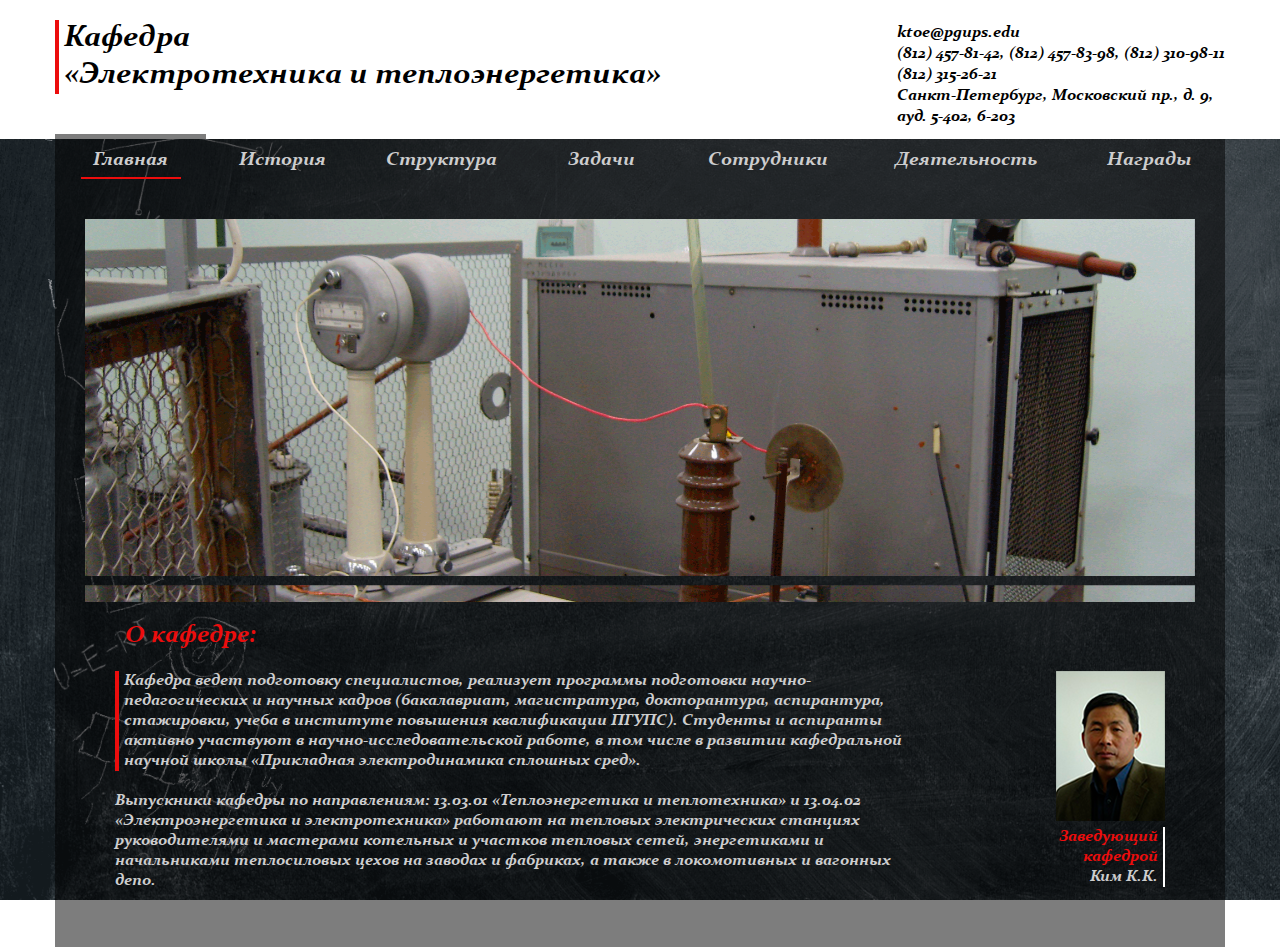
==== index.html @ aab208f6 "Initial commit" ====
<!DOCTYPE html>
<html lang="en">
<head>
	<meta charset="UTF-8">
	<title>Кафедра «Электротехника и теплоэнергетика»</title>
	<link rel="icon" href="img/favicon.ico" type="image/x-icon">
	<script src="js/jquery-3.3.1.min.js"></script>
	<link rel="stylesheet" href="https://use.fontawesome.com/releases/v5.7.2/css/all.css" integrity="sha384-fnmOCqbTlWIlj8LyTjo7mOUStjsKC4pOpQbqyi7RrhN7udi9RwhKkMHpvLbHG9Sr" crossorigin="anonymous">
	<link rel="stylesheet" href="css/owl.carousel.min.css">
	<link rel="stylesheet" href="css/main.css">
</head>
<body>
	<header>
		<div class="header-wrapp">
			<h1 class="header-title left-line">Кафедра<br>«Электротехника и теплоэнергетика»</h1>
			<div class="header-contacts">
				<p class="email"><span><i class="fas fa-envelope"></i></span>ktoe@pgups.edu</p>
				<p class="nums"><span><i class="fas fa-phone"></i></span>(812) 457-81-42, (812) 457-83-98, (812) 310-98-11</p>
				<p class="fax"><span><i class="fas fa-fax"></i></span>(812) 315-26-21</p>
				<p class="adr"><span><i class="fas fa-map-marker-alt"></i></span>Санкт-Петербург, Московский пр., д. 9,
				<p><span></span>ауд. 5-402, 6-203</p>
				</p>
			</div>
		</div>
	</header>

	<section class="navigation">
		<div class="section-wrapp nt-bg">
			<nav>
				<ul>
					<li class="nav-active"><a href="#">Главная</a></li>
					<li><a href="pages/history.html">История</a></li>
					<li><a href="pages/structure.html">Структура</a></li>
					<li><a href="pages/tasks.html">Задачи</a></li>
					<li><a href="pages/staff.html">Сотрудники</a></li>
					<li><a href="pages/activity.html">Деятельность</a></li>
					<li><a href="pages/awards.html">Награды</a></li>
				</ul>
			</nav>
		</div>
	</section>

	<section class="main">
		<div class="section-wrapp nt-bg">
			<div class="owl-carousel main-slider">
				<img src="#" data-src="img/main-slider/1.gif" alt="1" class="owl-lazy">
				<img src="#" data-src="img/main-slider/2.gif" alt="2" class="owl-lazy">
				<img src="#" data-src="img/main-slider/3.gif" alt="3" class="owl-lazy">
				<img src="#" data-src="img/main-slider/4.gif" alt="4" class="owl-lazy">
				<img src="#" data-src="img/main-slider/5.gif" alt="5" class="owl-lazy">
				<img src="#" data-src="img/main-slider/6.gif" alt="6" class="owl-lazy">
				<img src="#" data-src="img/main-slider/7.gif" alt="7" class="owl-lazy">
			</div>
			<article class="article-temp1">
				<h2 class="accent-color title">О кафедре:</h2>
				<div class="article-temp1-content">
					<div class="left-side">
						<p class="left-line">Кафедра ведет подготовку специалистов, реализует программы подготовки научно-педагогических и научных кадров (бакалавриат, магистратура, докторантура, аспирантура, стажировки, учеба в институте повышения квалификации ПГУПС). Студенты и аспиранты активно участвуют в научно-исследовательской работе, в том числе в развитии кафедральной научной школы «Прикладная электродинамика сплошных сред».</p>
						<p>Выпускники кафедры по направлениям: 13.03.01 «Теплоэнергетика и теплотехника» и 13.04.02 «Электроэнергетика и электротехника» работают на тепловых электрических станциях руководителями и мастерами котельных и участков тепловых сетей, энергетиками и начальниками теплосиловых цехов на заводах и фабриках, а также в локомотивных и вагонных депо.</p>
					</div>
					<div class="right-side">
						<img src="img/staff/kim.png" alt="KKK">
						<div class="img-title right-line">
							<p class="accent-color">Заведующий кафедрой</p>
							<h1>Ким К.К.</h1>
						</div>
					</div>
				</div>
			</article>
		</div>
	</section>
	
	<script src="js/owl.carousel.min.js"></script>
	<script src="js/main.js"></script>

	<script>
		$(".owl-carousel").owlCarousel({
			items: 1,
			dots: false,
			lazyLoad: true,
			touchDrag: false,
			mouseDrag: false,
			autoplay: true,
			autoplayTimeout: 3500,
			autoplaySpeed: 1000,
			loop: true
		});
	</script>
</body>
</html>
---- css/main.css ----
@font-face{
	font-family: 'Constantia';
	src: url('fonts/Constantia.ttf') format('truetype');
	font-weight: normal;
	font-style: normal;
}

header {
	width: 100%;
	background-color: #fff;
	z-index: 1;
}

p, h1{
	font-weight: normal;
	font-size: 16px;
	padding: 0;
	margin: 0;
	cursor: default;
}

section {
	max-width: 1170px;
	margin: 0 auto;
}

.bottom-activity div:first-child a:first-child{
	margin-right: -4px;
}

.img-responsive {
	display: block;
	width: 100%;
}

.main-slider {
	max-height: 383.33px;
	overflow: hidden;
}

.main-slider img {
	display: block;
	width: 100%;
}

.section-wrapp {
	color: var(--default-color);
	padding: 40px 30px;
}

.left-line {
	padding-left: 5px;
	border-left: var(--accent-color) 4px solid;
}

.left-line-thin {
	padding-left: 5px;
	border-left: var(--accent-color) 2px solid;
}

.right-line {
	padding-right: 5px;
	border-right: white 2px solid;
}

.nt-bg {
	background-color: rgba(0, 0, 0, .51);
}

.accent-color {
	color: var(--accent-color);
}

.bw-color-border {
	border-color: #cdcdce;
}

.article-temp1 {
	padding: 0 30px 0 30px;
}

.article-temp1 .title{
	margin-left: 10px;
}

.article-temp1 .left-side {
	padding-right: 20px;
}

.article-temp1 .left-side p {
	margin-top: 20px;
	padding-right: 110px;
}

.article-temp1 .left-side p ul{
	position: relative;
}

.article-temp1 p:nth-child(1) {
	margin-top: 0;
}

.article-temp1 .article-temp1-content {
	display: flex;
}

.article-temp1 .right-side{
	text-align: right;
}

.article-temp1 .right-side .img-title {
	margin-bottom: 20px;
}

body {
	--default-font: 'Constantia';
	--accent-color: #ec0d0d;
	--default-color: #cdcdce;
	--orange-color: #dc941d;
	--green-color: #297c49;
	background: url(../img/bg.png);
	-webkit-background-size: cover;
	background-size: cover;
	background-attachment: fixed;
	background-repeat: no-repeat;
	margin: 0;
	padding: 0;
	font-family: var(--default-font), sans-serif;
	font-size: 16px;
	min-width: 1170px;
	position: relative;
}

.header-wrapp	{
	display: flex;
	max-width: 1170px;
	min-height: 114px;
	margin: 0 auto;
	position: relative;
	padding: 0px 0 25px 0;
}

.header-title {
	position: absolute;
	left: 0;
	top: 20px;
	font-size: 30px;
	max-width: 600px;
}

.header-contacts {
	position: absolute;
	right: 0;
	top: 20px;
}

.header-contacts > p {
	margin-top: 5px;
	line-height: 16px;
}

.header-contacts p span {
	display: inline-block;
	color: #a7a8ad;
	min-width: 20px;
}

.navigation .section-wrapp {
	padding: unset;
}

.navigation nav ul{
	display:table;
	width:100%;
	margin: 0;
	padding: 0;
}

.navigation nav ul li {
	float:none;
	display:table-cell;
	text-align:center;
	padding: 10px 0 0px 0;
	position: relative;
}

.navigation nav ul li:after {
	content: '';
	display: block;
	width: 100px;
	height: 2px;
	background-color: transparent;
	margin: 0 auto;
	margin-top: 5px;
	transition: .25s background-color ease;
}

.navigation nav ul li:hover:after, .navigation nav ul li.nav-active:after{
	background-color: var(--accent-color);
}

.navigation nav ul li:before {
	z-index: 10;
	content: '';
	display: block;
	position: absolute;
	top: -5px;
	width: 100%;
	height: 5px;
	background-color: transparent;
	transition: .25s background-color ease;
}

.navigation nav ul li:hover:before, .navigation nav ul li.nav-active:before{
	background-color: rgba(0, 0, 0, .51);
}

.navigation nav ul li a {
	color: var(--default-color);
	text-decoration: none;
	font-size: 19px;
}

.staff-page {
	display: grid;
	grid-template-columns: repeat(5, 1fr);
	grid-row-gap: 35px;
	justify-content: center;
}

.history .staff-page {
	grid-row-gap: 80px;
}

.staff-page.page2 .left-line-thin{
	border-left: var(--orange-color) 2px solid;
}

.staff-page.page2 .accent-color {
	color: var(--orange-color);
}

.staff-page.page3 .left-line-thin{
	border-left: var(--green-color) 2px solid;
}

.staff-page.page3 .accent-color {
	color: var(--green-color);
}

.staff-page.page4 .left-line-thin{
	border-left: #54b427 2px solid;
}

.staff-page.page4 .accent-color {
	color: #54b427;
}

.staff-page.page5 .left-line-thin{
	border-left: #63798d 2px solid;
}

.staff-page.page5 .accent-color {
	color: #63798d;
}




.staff-page .item img {
	max-width: 119px;
}

.staff-page .item h1 {
	margin-top: 5px;
	margin-bottom: 5px;
	font-weight: bold;
}

.staff-page .item p {
	margin-left: 10px;
}

.staff-page .item {
	cursor: pointer;
}

.owl-dots {
	text-align: center;
	margin-right: -15px;
}

.history .owl-dots {
	margin-top: 30px;
}

.owl-dots .owl-dot {
	margin-right: 15px;
	outline: none;
}

.staff button.owl-dot:nth-child(2).active {
	background: var(--orange-color);
}

.staff button.owl-dot:nth-child(3).active {
	background: var(--green-color);
}

.staff button.owl-dot:nth-child(4).active {
	background: #54b427;
}

.staff button.owl-dot:nth-child(5).active {
	background: #63798d;
}


button.owl-dot:nth-child(1).active,  .history button.owl-dot:nth-child(2).active, .history button.owl-dot:nth-child(3).active, .awards button.owl-dot.active{
	background: var(--accent-color);
}


.activity-tasks li{
	line-height: 25px;
	font-size: 18px;
}

.history {
	text-align: center;
}

.his-top-content {
	position: relative;
}

.his-top-content a {
	position: absolute;
	right: 115px;
	bottom: 10px;
	min-width: 200px;
	min-height: 200px;
}

.history .owl-carousel {
	text-align: left;
	margin: 0 auto;
	margin: 0 125px;
	max-width: 900px;
	margin-top: 95px;
	min-height: 370px;
}


.rounded-bb {
	position: relative;
	padding-left: 9px;
}

.rounded-bb:before {
	content: '';
	position: absolute;
	display: block;
	min-width: 95px;
	min-height: 10px;
	border-bottom: 2px var(--accent-color) solid;
	border-left: 2px var(--accent-color) solid;
	border-bottom-left-radius: 10px;
	bottom: -5px;
	left: 0px;
}

.h-title-img {
	position: absolute;
	padding: 0 100px;
	margin-top: 15px;
}

.awards {
	text-align: center;
	position: relative;
}

.aw-bottom {
	position: relative;
	text-align: left;
	bottom: 2px;
	left: 59px;
}

.aw-bottom a {
	position: absolute;
	bottom: 7px;
	left: 0;
	width: 280px;
	height: 100px;
}

.aw-content {
	position: absolute;
	width: 95%;
	height: 480px;
	display: flex;
	text-align: left;
}

.aw-left {
	width: 400px;
}

.aw-right {
	margin-left: 80px;
}

.aw-right-wrapper, .aw-left-wrapper{
	position: relative;
}

.aw-right-wrapper .owl-carousel{
	max-width: 580px;
}

.aw-left-page p span {
	color: var(--accent-color);
}

.aw-left-page p {
	margin-top: 35px;
	max-width: 400px;
	padding-left: 53px;
}

.aw-left-page p:nth-child(1) {
	margin-top: 0;
}

.aw-left-wrapper .owl-dots {
	margin-top: 22px;
}

.aw-left-wrapper .owl-dots .owl-dot {
	margin-right: 10px;
}
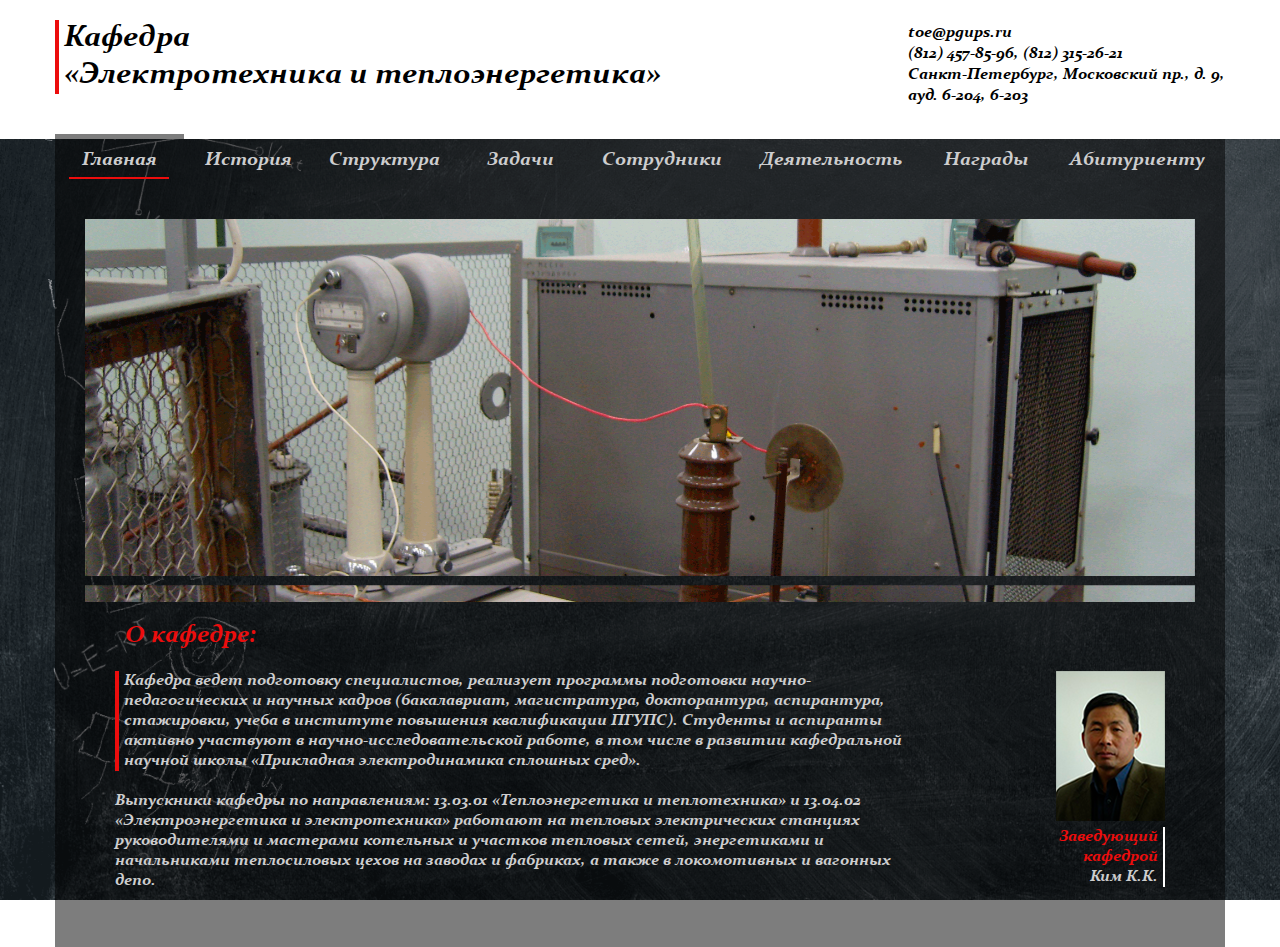
==== commit 44e3b479: "new header, add new staff, new history file, enr page" ====
--- a/index.html
+++ b/index.html
@@ -14,12 +14,10 @@
 		<div class="header-wrapp">
 			<h1 class="header-title left-line">Кафедра<br>«Электротехника и теплоэнергетика»</h1>
 			<div class="header-contacts">
-				<p class="email"><span><i class="fas fa-envelope"></i></span>ktoe@pgups.edu</p>
-				<p class="nums"><span><i class="fas fa-phone"></i></span>(812) 457-81-42, (812) 457-83-98, (812) 310-98-11</p>
-				<p class="fax"><span><i class="fas fa-fax"></i></span>(812) 315-26-21</p>
+				<p class="email"><span><i class="fas fa-envelope"></i></span>toe@pgups.ru</p>
+				<p class="nums"><span><i class="fas fa-phone"></i></span>(812) 457-85-96, (812) 315-26-21</p>
 				<p class="adr"><span><i class="fas fa-map-marker-alt"></i></span>Санкт-Петербург, Московский пр., д. 9,
-				<p><span></span>ауд. 5-402, 6-203</p>
-				</p>
+				<p><span></span>ауд. 6-204, 6-203</p>
 			</div>
 		</div>
 	</header>
@@ -35,6 +33,7 @@
 					<li><a href="pages/staff.html">Сотрудники</a></li>
 					<li><a href="pages/activity.html">Деятельность</a></li>
 					<li><a href="pages/awards.html">Награды</a></li>
+					<li><a href="pages/enr.html">Абитуриенту</a></li>
 				</ul>
 			</nav>
 		</div>
--- a/css/main.css
+++ b/css/main.css
@@ -257,11 +257,11 @@
 }
 
 .staff-page.page5 .left-line-thin{
-	border-left: #63798d 2px solid;
+	border-left: #2770b4 2px solid;
 }
 
 .staff-page.page5 .accent-color {
-	color: #63798d;
+	color: #2770b4;
 }
 
 
@@ -312,7 +312,7 @@
 }
 
 .staff button.owl-dot:nth-child(5).active {
-	background: #63798d;
+	background: #2770b4;
 }
 
 
@@ -347,7 +347,7 @@
 	margin: 0 auto;
 	margin: 0 125px;
 	max-width: 900px;
-	margin-top: 95px;
+	margin-top: 14px;
 	min-height: 370px;
 }
 
@@ -373,7 +373,7 @@
 .h-title-img {
 	position: absolute;
 	padding: 0 100px;
-	margin-top: 15px;
+	margin-top: -66px;
 }
 
 .awards {
@@ -440,4 +440,21 @@
 
 .aw-left-wrapper .owl-dots .owl-dot {
 	margin-right: 10px;
+}
+
+.enr-links {
+	position: relative;
+}
+
+.enr-links a {
+	display: block;
+	position: absolute;
+	width: 250px;
+	height: 100px;
+	top: -180px;
+	left: 235px;
+}
+
+.enr-links a.link2 {
+	left: 600px;
 }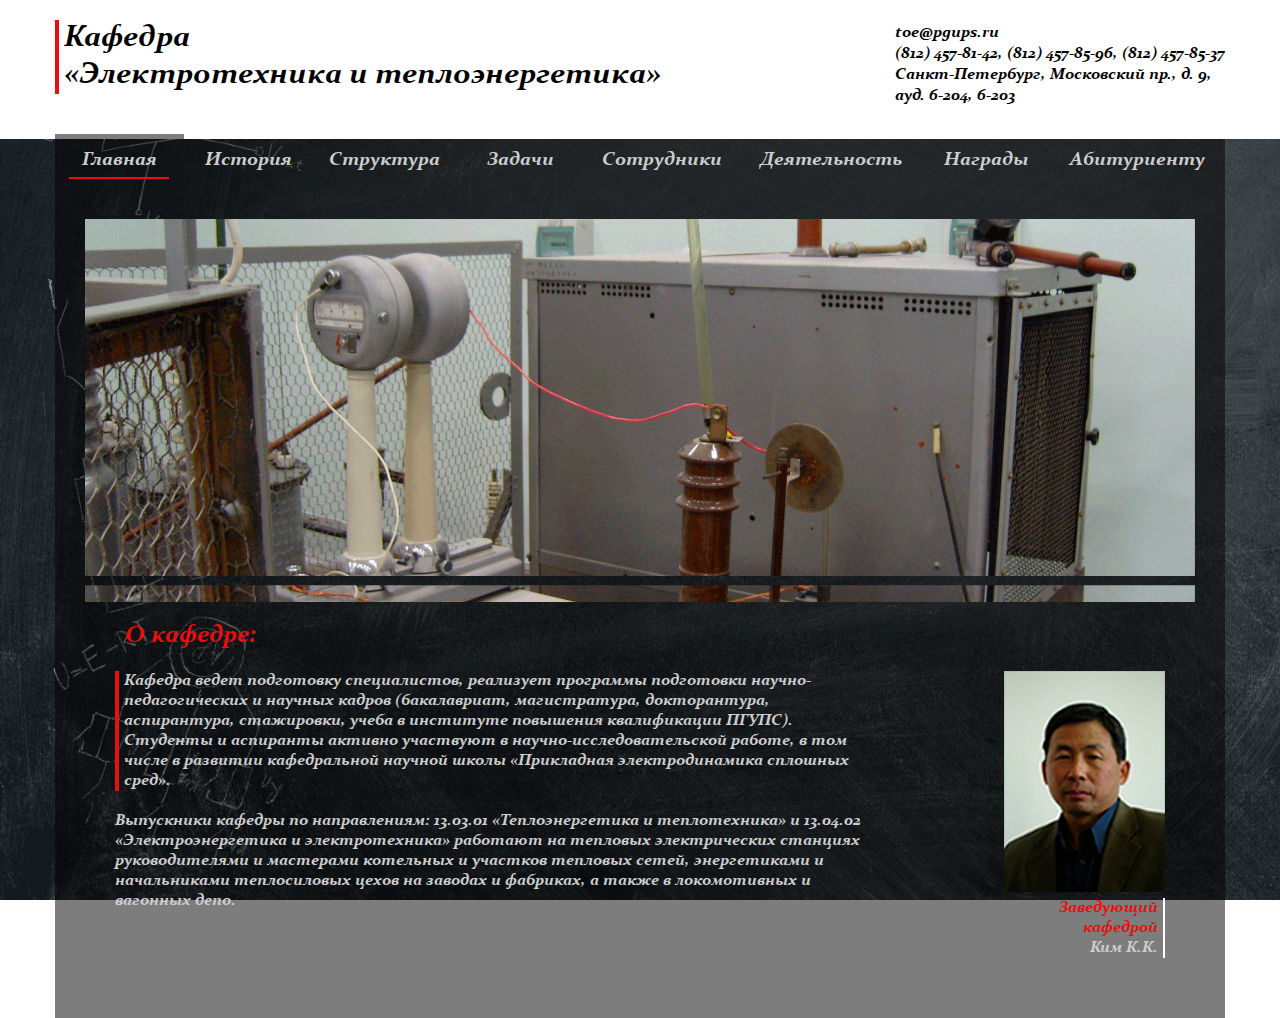
==== commit 1f7aff12: "0904" ====
--- a/index.html
+++ b/index.html
@@ -15,7 +15,7 @@
 			<h1 class="header-title left-line">Кафедра<br>«Электротехника и теплоэнергетика»</h1>
 			<div class="header-contacts">
 				<p class="email"><span><i class="fas fa-envelope"></i></span>toe@pgups.ru</p>
-				<p class="nums"><span><i class="fas fa-phone"></i></span>(812) 457-85-96, (812) 315-26-21</p>
+				<p class="nums"><span><i class="fas fa-phone"></i></span>(812) 457-81-42, (812) 457-85-96, (812) 457-85-37</p>
 				<p class="adr"><span><i class="fas fa-map-marker-alt"></i></span>Санкт-Петербург, Московский пр., д. 9,
 				<p><span></span>ауд. 6-204, 6-203</p>
 			</div>
@@ -58,7 +58,7 @@
 						<p>Выпускники кафедры по направлениям: 13.03.01 «Теплоэнергетика и теплотехника» и 13.04.02 «Электроэнергетика и электротехника» работают на тепловых электрических станциях руководителями и мастерами котельных и участков тепловых сетей, энергетиками и начальниками теплосиловых цехов на заводах и фабриках, а также в локомотивных и вагонных депо.</p>
 					</div>
 					<div class="right-side">
-						<img src="img/staff/kim.png" alt="KKK">
+						<img src="img/kim.png" alt="KKK">
 						<div class="img-title right-line">
 							<p class="accent-color">Заведующий кафедрой</p>
 							<h1>Ким К.К.</h1>
--- a/css/main.css
+++ b/css/main.css
@@ -316,7 +316,7 @@
 }
 
 
-button.owl-dot:nth-child(1).active,  .history button.owl-dot:nth-child(2).active, .history button.owl-dot:nth-child(3).active, .awards button.owl-dot.active{
+button.owl-dot:nth-child(1).active,  .history button.owl-dot:nth-child(2).active, .history button.owl-dot:nth-child(3).active, .history button.owl-dot:nth-child(4).active, .awards button.owl-dot.active{
 	background: var(--accent-color);
 }
 
@@ -390,7 +390,7 @@
 
 .aw-bottom a {
 	position: absolute;
-	bottom: 7px;
+	bottom: -14px;
 	left: 0;
 	width: 280px;
 	height: 100px;
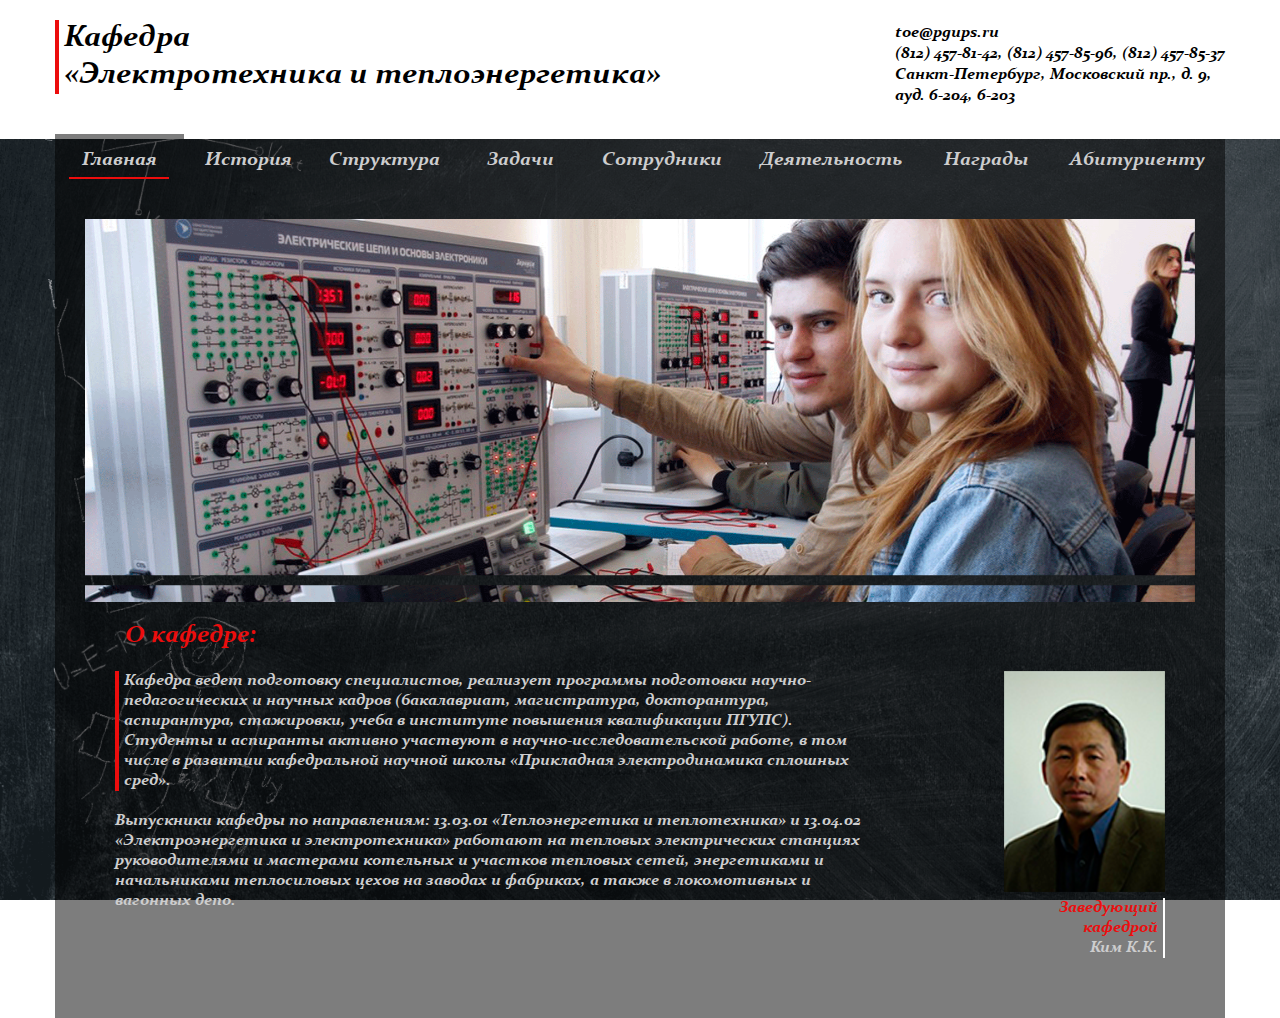
==== commit 0fbc1b64: "new photos on main page" ====
--- a/index.html
+++ b/index.html
@@ -49,6 +49,15 @@
 				<img src="#" data-src="img/main-slider/5.gif" alt="5" class="owl-lazy">
 				<img src="#" data-src="img/main-slider/6.gif" alt="6" class="owl-lazy">
 				<img src="#" data-src="img/main-slider/7.gif" alt="7" class="owl-lazy">
+				<img src="#" data-src="img/main-slider/8.gif" alt="8" class="owl-lazy">
+				<img src="#" data-src="img/main-slider/9.gif" alt="9" class="owl-lazy">
+				<img src="#" data-src="img/main-slider/10.gif" alt="10" class="owl-lazy">
+				<img src="#" data-src="img/main-slider/11.gif" alt="11" class="owl-lazy">
+				<img src="#" data-src="img/main-slider/12.gif" alt="12" class="owl-lazy">
+				<img src="#" data-src="img/main-slider/13.gif" alt="13" class="owl-lazy">
+				<img src="#" data-src="img/main-slider/14.gif" alt="14" class="owl-lazy">
+				<img src="#" data-src="img/main-slider/15.gif" alt="15" class="owl-lazy">
+				<img src="#" data-src="img/main-slider/16.gif" alt="16" class="owl-lazy">
 			</div>
 			<article class="article-temp1">
 				<h2 class="accent-color title">О кафедре:</h2>
--- a/css/main.css
+++ b/css/main.css
@@ -316,7 +316,7 @@
 }
 
 
-button.owl-dot:nth-child(1).active,  .history button.owl-dot:nth-child(2).active, .history button.owl-dot:nth-child(3).active, .history button.owl-dot:nth-child(4).active, .awards button.owl-dot.active{
+button.owl-dot:nth-child(1).active,  .history button.owl-dot:nth-child(2).active, .history button.owl-dot:nth-child(3).active, .history button.owl-dot:nth-child(4).active, .history button.owl-dot:nth-child(5).active, .awards button.owl-dot.active{
 	background: var(--accent-color);
 }
 
